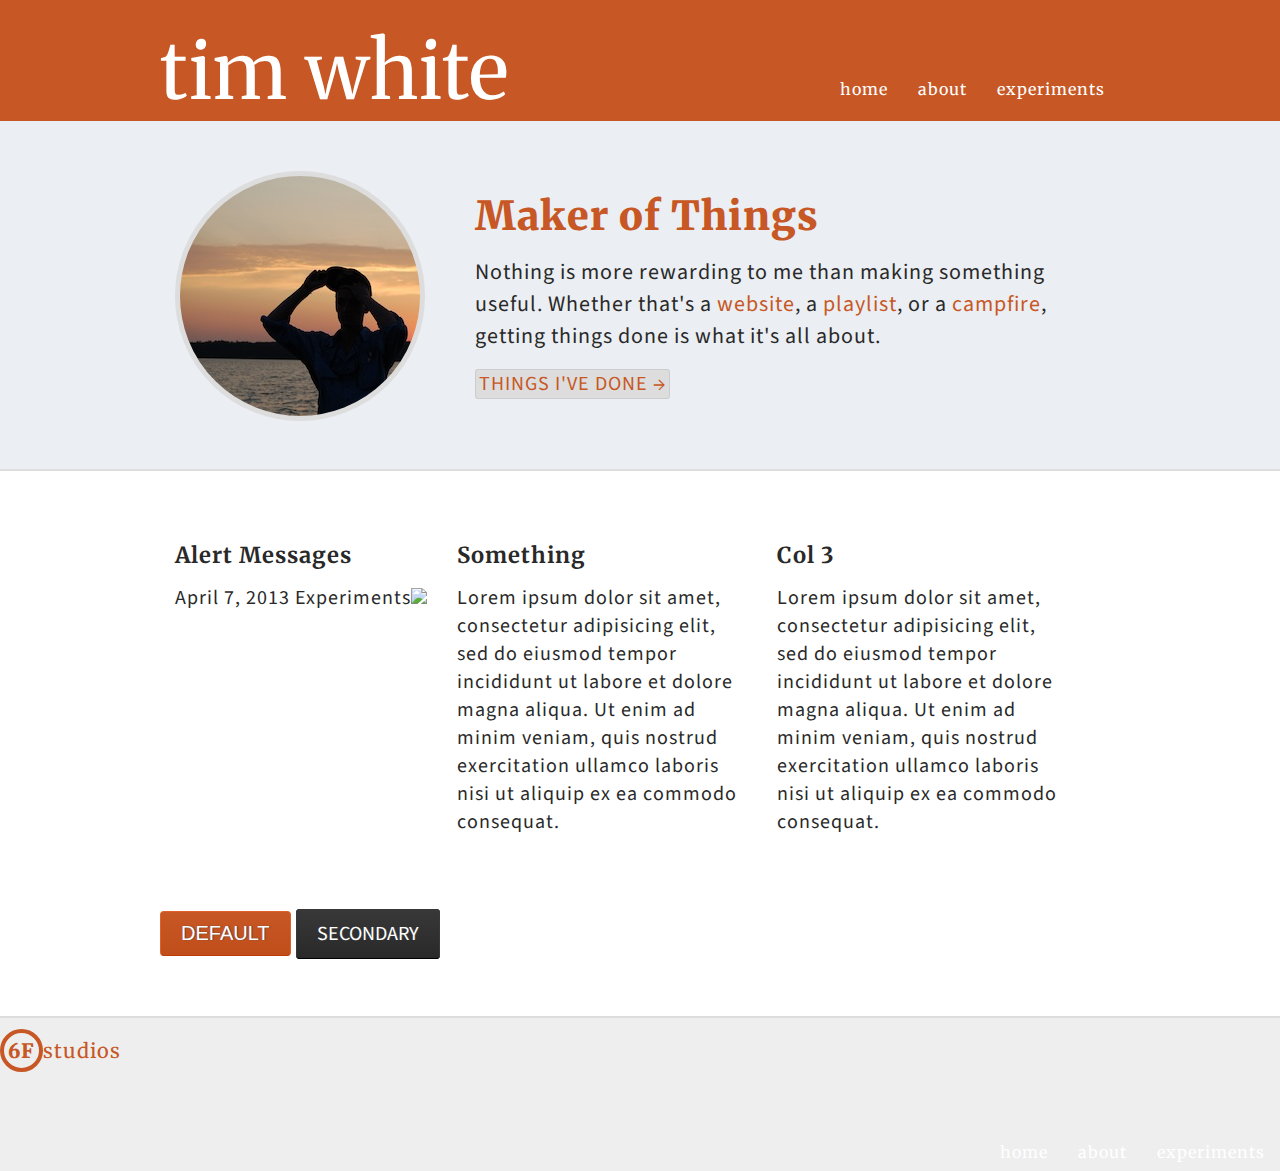
==== index.html @ 1db443c1 "First commit" ====
<!doctype html>
<html>
<head>
	<link rel="stylesheet" type="text/css" href="style.css">
	<link href='http://fonts.googleapis.com/css?family=Source+Sans+Pro:400|Merriweather:400,700' rel='stylesheet' type='text/css'>
</head>
<body>
	<nav class="primary-nav clearfix">
		<div class="nav-wrapper clearfix">
			<h1 class="title-headline">tim white</h1>
			<ul class="nav-links pull-right">
				<li><a href="index.html">home</a></li>
				<li><a href="about.html">about</a></li>
				<li><a href="experiments.html">experiments</a></li>
			</ul>
		</div>
	</nav>
	<div class="home-intro">
		<div class="grid-layout clearfix">
			<div class="profile-photo col-1"></div>
			<div class="col-2-3">
				<h1>Maker of Things</h1>
				<p>Nothing is more rewarding to me than making something useful. Whether that's a <a href="">website</a>, a <a href="">playlist</a>, or a <a href="">campfire</a>, getting things done is what it's all about.</p>
				<a class="read-more" href="">Things I've done</a>
			</div>
		</div>
	</div>
	<div class="grid-layout">
		<div class="col-1-2-3 clearfix">
			<div class="col-1">
				<h2>Alert Messages</h2>
				<p><span class="date">April 7, 2013</span> <span class="tag">Experiments</span><img src="http://www.dummyimage.com/290x300" /></p>
			</div>
			<div class="col-2">
				<h2>Something</h2>
				<p>Lorem ipsum dolor sit amet, consectetur adipisicing elit, sed do eiusmod tempor incididunt ut labore et dolore magna aliqua. Ut enim ad minim veniam, quis nostrud exercitation ullamco laboris nisi ut aliquip ex ea commodo consequat.</p>
			</div>
			<div class="col-3">
				<h2>Col 3</h2>
				<p>Lorem ipsum dolor sit amet, consectetur adipisicing elit, sed do eiusmod tempor incididunt ut labore et dolore magna aliqua. Ut enim ad minim veniam, quis nostrud exercitation ullamco laboris nisi ut aliquip ex ea commodo consequat.</p>
			</div>
		</div>
		<div class="col-1-2-3 clearfix">
			<button class="button">DEFAULT</button>
			<a class="button button-secondary">SECONDARY</a>
		</div>
	</div>
	<footer class="primary-footer clearfix">
		<div class="studios-logo">
			<a href="http://www.6fstudios.com"><span class="six-f">6F</span>studios</a>
		</div>
		<ul class="nav-links pull-right">
			<li><a href="">home</a></li>
			<li><a href="">about</a></li>
			<li><a href="">experiments</a></li>
		</ul>
	</footer>
</body>
</html>
---- style.css ----
/****************
***** RESET *****
****************/
body {
	font-family: 'Source Sans Pro', sans-serif;
	font-weight: 400;
	font-size:20px;
	color: #292929;
	letter-spacing: 1px;
	margin: 0;
}
h1 {
	font-family: 'Merriweather', serif;
	font-size: 40px;
	font-weight: 900;
	color: #C75724;
	padding: 0;
	margin: 0;
}
h2 {
	margin: 10px 0;
	padding: 0;
	font-size: 22px;
	font-family: 'Merriweather', serif;
	font-weight: 700;
}
h4 {
	margin: 0;
	font-size: 20px;
	font-family: 'Source Sans Pro', sans-serif;
	font-weight: bold;
}
p {
	padding: 0;
	margin: 15px 0;
}
a {
	color: #C75724;
	border-radius: 3px;
	text-decoration: none;
}
a:hover {
	background-color: #eee;
}
hr {
	border-top: none;
	border-right: none;
	border-left: none;
	border-bottom: 1px solid #ddd;
}

/****************
***** NAV *****
****************/
.primary-nav {
	width: 100%;
	background-color: #C75724;
}
.nav-wrapper {
	max-width: 960px;
	margin: 0 auto;
	padding: 20px 0 0 0;
}
.nav-links {
	padding: 50px 0 0 0;
	margin: 0;
	vertical-align: bottom;
}
.nav-links li {
	float: left;
	list-style: none;
	vertical-align: bottom;
	padding: 0;
	margin: 5px;
}
.nav-links a {
	color: #fff;
	background: none;
	font-size: 16px;
	font-family: 'Merriweather', serif;
	padding: 5px 10px;
}
.nav-links a:hover {
	background-color: #292929;
}

/****************
***** GRID *****
****************/
.grid-layout {
	max-width: 960px;
	margin: 0 auto;
}
.col-1,.col-2,.col-3 {
	max-width: 290px;
	float: left;
	margin: 0 15px;
}
.col-1-2,.col-2-3 {
	max-width: 630px;
	width: 100%;
}
.col-1-2 {
	margin: 0 15px;
	float: left;
}
.col-2-3 {
	margin-left: 15px;
	float: right;
}
.col-1-2-3 {
	max-width: 960px;
	margin: 60px 0;
}
.home-intro .col-2-3 {
	padding: 30px 15px;
}
.home-intro .grid-layout {
	padding: 40px 0;
}

/****************
***** STYLES *****
****************/
.home-intro {
	background-color: #EBEEF2;
	font-size: 22px;
	border-bottom: 2px solid #ddd;
}
.title-headline {
	font-size: 80px;
	font-weight: 400;
	display: block;
	color: #fff;
	float: left;
}
.profile-photo {
	background-image: url("tim.JPG");
	border-radius: 200px;
	border: 5px solid #ddd;
	width: 240px;
	height: 240px;
	margin-top: 10px;
}
.six-f {
	border: 4px solid #C75724;
	border-radius: 100px;
	color: #C75724;
	padding: 5px 4px;
	font-size: 20px;
	font-weight: 900;
}
.studios-logo {
	font-family: 'Merriweather', serif;
	color: #C75724;
	margin: 20px 0;
}
.studios-logo a {
	color: #C75724;
	font-weight: normal;
	font-size: 20px;
}
.studios-logo a:hover {
	background: none;
}

/****************
***** LINKS & BUTTONS *****
****************/
.read-more {
	text-transform: uppercase;
	font-size: 20px;
	color: #c75724;
	background-color: #ddd;
	padding: 0 3px;
	border: 1px solid #ccc;
}
.read-more:after {
	content: '\00a0\2192'
}
.read-more:hover {
	color: #eee;
	background-color: #292929;
	border: none;
}
.button {
	font-size: 20px;
	background: #c75724;
	background-image: linear-gradient(to bottom, #c75724 0%,#BF4E1B 100%);
	color: #fff;
	text-shadow: 1px 0px 1px #444;
	letter-spacing: normal;
	padding: 10px 20px;
	border: 1px solid;
	border-radius: 4px;
	border-color: #DE612C #DE612C #BF3900 #DE612C;
}
.button:hover {
	background-image: none;
	cursor: pointer;
	border-color: #BF3900;
}
.button:active {
	box-shadow: inset 0px 3px 5px #BF3900;
	text-shadow: none;
}
.button-secondary {
	background: #292929;
	background-image: linear-gradient(to bottom, #383838 0%,#292929 100%);
	border-color: #383838 #383838 #000 #383838;
}
.button-secondary:hover {
	background-image: none;
	background: #292929;
	cursor: pointer;
	border-color: #000;
}
.button-secondary:active {
	box-shadow: inset 0px 3px 5px #000;
	text-shadow: none;
}

/****************
***** ALERTS *****
****************/
.alert {
	padding: 20px 30px;
	margin: 15px 0;
	width: 100%;
	background-color: #D6D9FF;
	color: #093161;
	border-radius: 5px;
	border: 1px solid #ddd;
	font-size: 16px;
	text-shadow: 1px 1px 1px #eee;
}
.alert-small {
	padding: 10px 30px;
	margin: 15px 0;
	font-size: 16px;
}
.alert-success {
	background-color: #C7FFCC;
	color: #00661A;
	border: 1px solid #94EB95;
}
.alert-warning {
	background-color: #FFEEBF;
	color: #FF7300;
	border: 1px solid #FFC573;
}
.alert-error {
	background-color: #FFCCCC;
	color: #FF0400;
	border: 1px solid #FF9E9E;
}
.alert-icon {
	float: left;
	background-color: green;
	height: 100%;
	width: 20px;
}
.alert-small .alert-icon {
	margin: -50px 0 0 -30px;
}
.close {
	float: right;
	font-size: 20px;
	font-weight: bold;
	line-height: 20px;
	color: #000000;
	text-shadow: 0 1px 0 #ffffff;
	opacity: 0.2;
}
button.close {
	padding: 0;
	cursor: pointer;
	background: transparent;
	border: 0;
	-webkit-appearance: none;
}
.alert .close {
	position: relative;
	top: -2px;
	right: -21px;
	line-height: 20px;
}

/****************
***** FOOTER *****
****************/
.primary-footer {
	background-color: #eee;
	border-top: 2px solid #ddd;
}

/****************
***** HELPER *****
****************/
.hidden {
	display: none;
}
.pull-left {
	float: left;
}
.pull-right {
	float: right;
}
.inverse {
	color: #fff;
}
.clearfix:before,
.clearfix:after {
  content: "";
  display: table;
}
.clearfix:after {
  clear: both;
}
.clearfix {
  *zoom: 1;
}

/* COLORS **********************

dark: #2B2D36;
orangeish: #C75724;
blue: #179EFF;
bk-blue: #093161;
green: #6AF01D;

*/
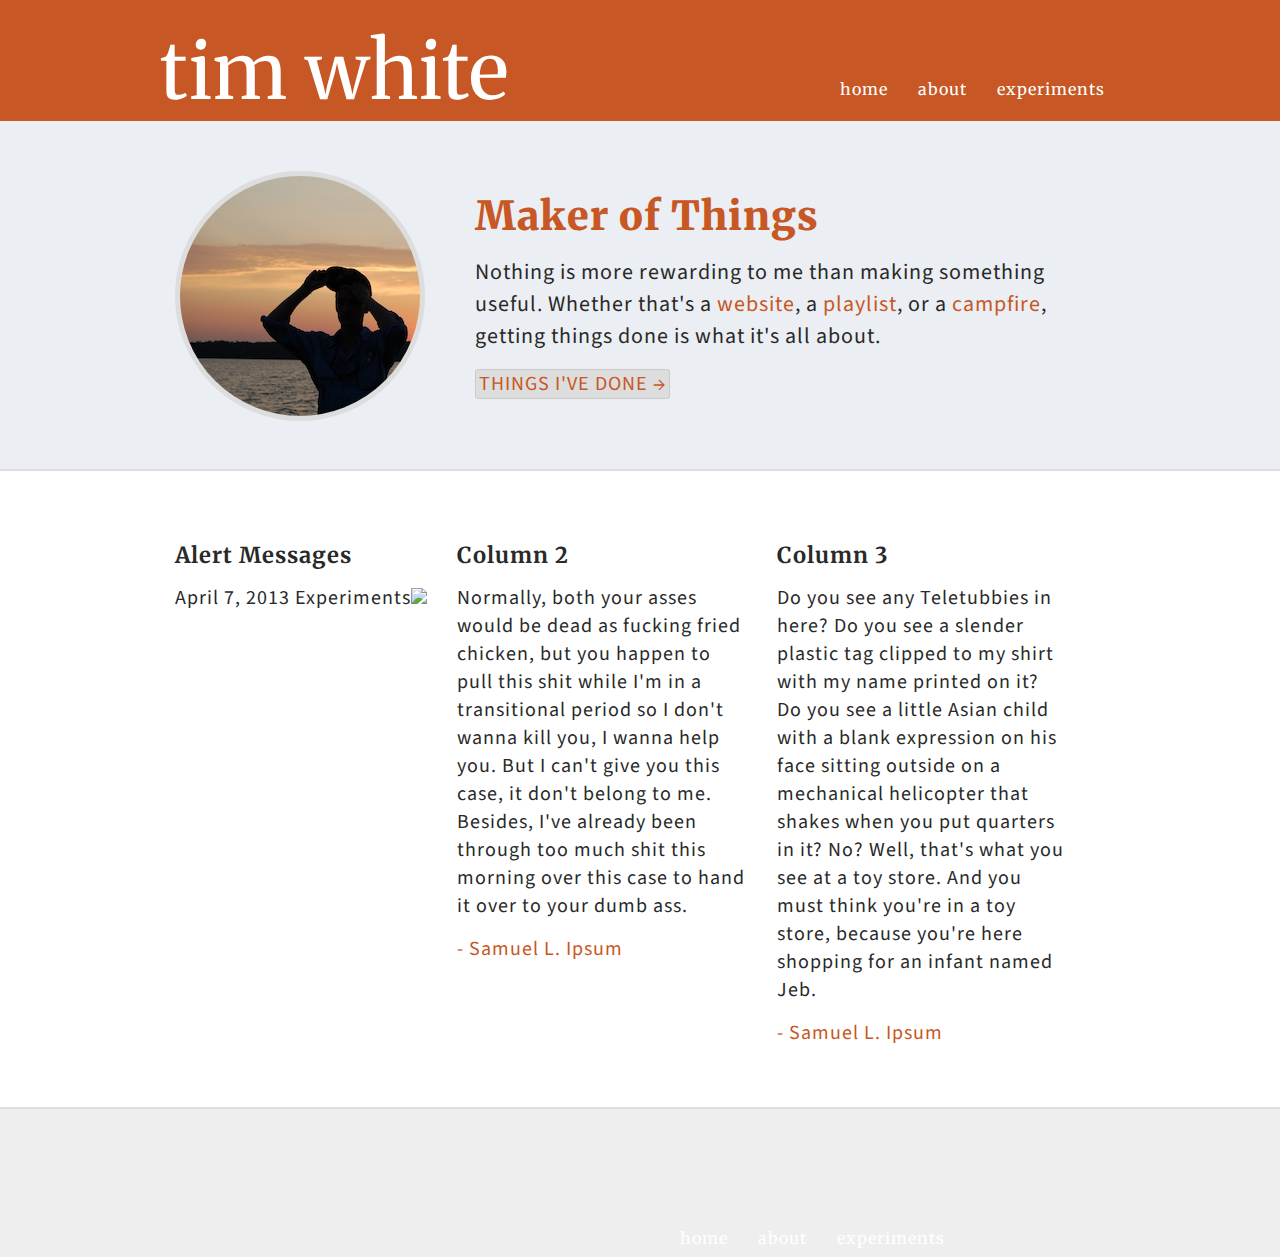
==== commit 5d8ede2b: "Added GA" ====
--- a/index.html
+++ b/index.html
@@ -32,28 +32,35 @@
 				<p><span class="date">April 7, 2013</span> <span class="tag">Experiments</span><img src="http://www.dummyimage.com/290x300" /></p>
 			</div>
 			<div class="col-2">
-				<h2>Something</h2>
-				<p>Lorem ipsum dolor sit amet, consectetur adipisicing elit, sed do eiusmod tempor incididunt ut labore et dolore magna aliqua. Ut enim ad minim veniam, quis nostrud exercitation ullamco laboris nisi ut aliquip ex ea commodo consequat.</p>
+				<h2>Column 2</h2>
+				<p>Normally, both your asses would be dead as fucking fried chicken, but you happen to pull this shit while I'm in a transitional period so I don't wanna kill you, I wanna help you. But I can't give you this case, it don't belong to me. Besides, I've already been through too much shit this morning over this case to hand it over to your dumb ass.</p>
+				<a href="http://www.slipsum.com">- Samuel L. Ipsum</a>
 			</div>
 			<div class="col-3">
-				<h2>Col 3</h2>
-				<p>Lorem ipsum dolor sit amet, consectetur adipisicing elit, sed do eiusmod tempor incididunt ut labore et dolore magna aliqua. Ut enim ad minim veniam, quis nostrud exercitation ullamco laboris nisi ut aliquip ex ea commodo consequat.</p>
+				<h2>Column 3</h2>
+				<p>Do you see any Teletubbies in here? Do you see a slender plastic tag clipped to my shirt with my name printed on it? Do you see a little Asian child with a blank expression on his face sitting outside on a mechanical helicopter that shakes when you put quarters in it? No? Well, that's what you see at a toy store. And you must think you're in a toy store, because you're here shopping for an infant named Jeb.</p>
+				<a href="http://www.slipsum.com">- Samuel L. Ipsum</a>
 			</div>
-		</div>
-		<div class="col-1-2-3 clearfix">
-			<button class="button">DEFAULT</button>
-			<a class="button button-secondary">SECONDARY</a>
 		</div>
 	</div>
 	<footer class="primary-footer clearfix">
-		<div class="studios-logo">
-			<a href="http://www.6fstudios.com"><span class="six-f">6F</span>studios</a>
+		<div class="col-1-2-3">
+			<ul class="nav-links pull-right">
+				<li><a href="">home</a></li>
+				<li><a href="">about</a></li>
+				<li><a href="">experiments</a></li>
+			</ul>
 		</div>
-		<ul class="nav-links pull-right">
-			<li><a href="">home</a></li>
-			<li><a href="">about</a></li>
-			<li><a href="">experiments</a></li>
-		</ul>
 	</footer>
+	<script>
+  (function(i,s,o,g,r,a,m){i['GoogleAnalyticsObject']=r;i[r]=i[r]||function(){
+  (i[r].q=i[r].q||[]).push(arguments)},i[r].l=1*new Date();a=s.createElement(o),
+  m=s.getElementsByTagName(o)[0];a.async=1;a.src=g;m.parentNode.insertBefore(a,m)
+  })(window,document,'script','//www.google-analytics.com/analytics.js','ga');
+
+  ga('create', 'UA-11843667-11', 'github.io');
+  ga('send', 'pageview');
+
+</script>
 </body>
 </html>--- a/style.css
+++ b/style.css
@@ -47,6 +47,7 @@
 	border-right: none;
 	border-left: none;
 	border-bottom: 1px solid #ddd;
+	margin: 20px 0;
 }
 
 /****************
@@ -122,6 +123,11 @@
 /****************
 ***** STYLES *****
 ****************/
+.experiment {
+	margin-bottom: 40px;
+	padding-bottom: 30px;
+	border-bottom: 2px solid #ddd;
+}
 .home-intro {
 	background-color: #EBEEF2;
 	font-size: 22px;
@@ -183,7 +189,7 @@
 	background-color: #292929;
 	border: none;
 }
-.button {
+button, .button {
 	font-size: 20px;
 	background: #c75724;
 	background-image: linear-gradient(to bottom, #c75724 0%,#BF4E1B 100%);
@@ -194,13 +200,14 @@
 	border: 1px solid;
 	border-radius: 4px;
 	border-color: #DE612C #DE612C #BF3900 #DE612C;
-}
-.button:hover {
+	text-transform: uppercase;
+}
+button:hover, .button:hover {
 	background-image: none;
 	cursor: pointer;
 	border-color: #BF3900;
 }
-.button:active {
+button:active, .button:active {
 	box-shadow: inset 0px 3px 5px #BF3900;
 	text-shadow: none;
 }
@@ -287,6 +294,41 @@
 }
 
 /****************
+***** TOOLTIPS *****
+****************/
+.tooltip {
+	position: relative;
+}
+.tooltip span {
+  	display:none;
+  	position:absolute;
+	z-index: 1;
+	left: 0;
+	top: 0;
+	padding: 5px 10px;
+	font-size: 13px;
+	border-radius: 3px;
+	box-shadow:2px 2px 10px gray;
+	background-color: #292929;
+	color: #fff;
+	max-width: 300px;
+	text-transform: lowercase;
+}
+.tooltip span:after {
+	position: absolute;
+	bottom: -6px;
+	left: 20px;
+    content: '';
+    border-top: solid 9px #292929;
+    border-left: solid 10px transparent;
+    border-right: solid 10px transparent;
+
+}
+.tooltip:hover span{
+	display: block;
+}
+
+/****************
 ***** FOOTER *****
 ****************/
 .primary-footer {
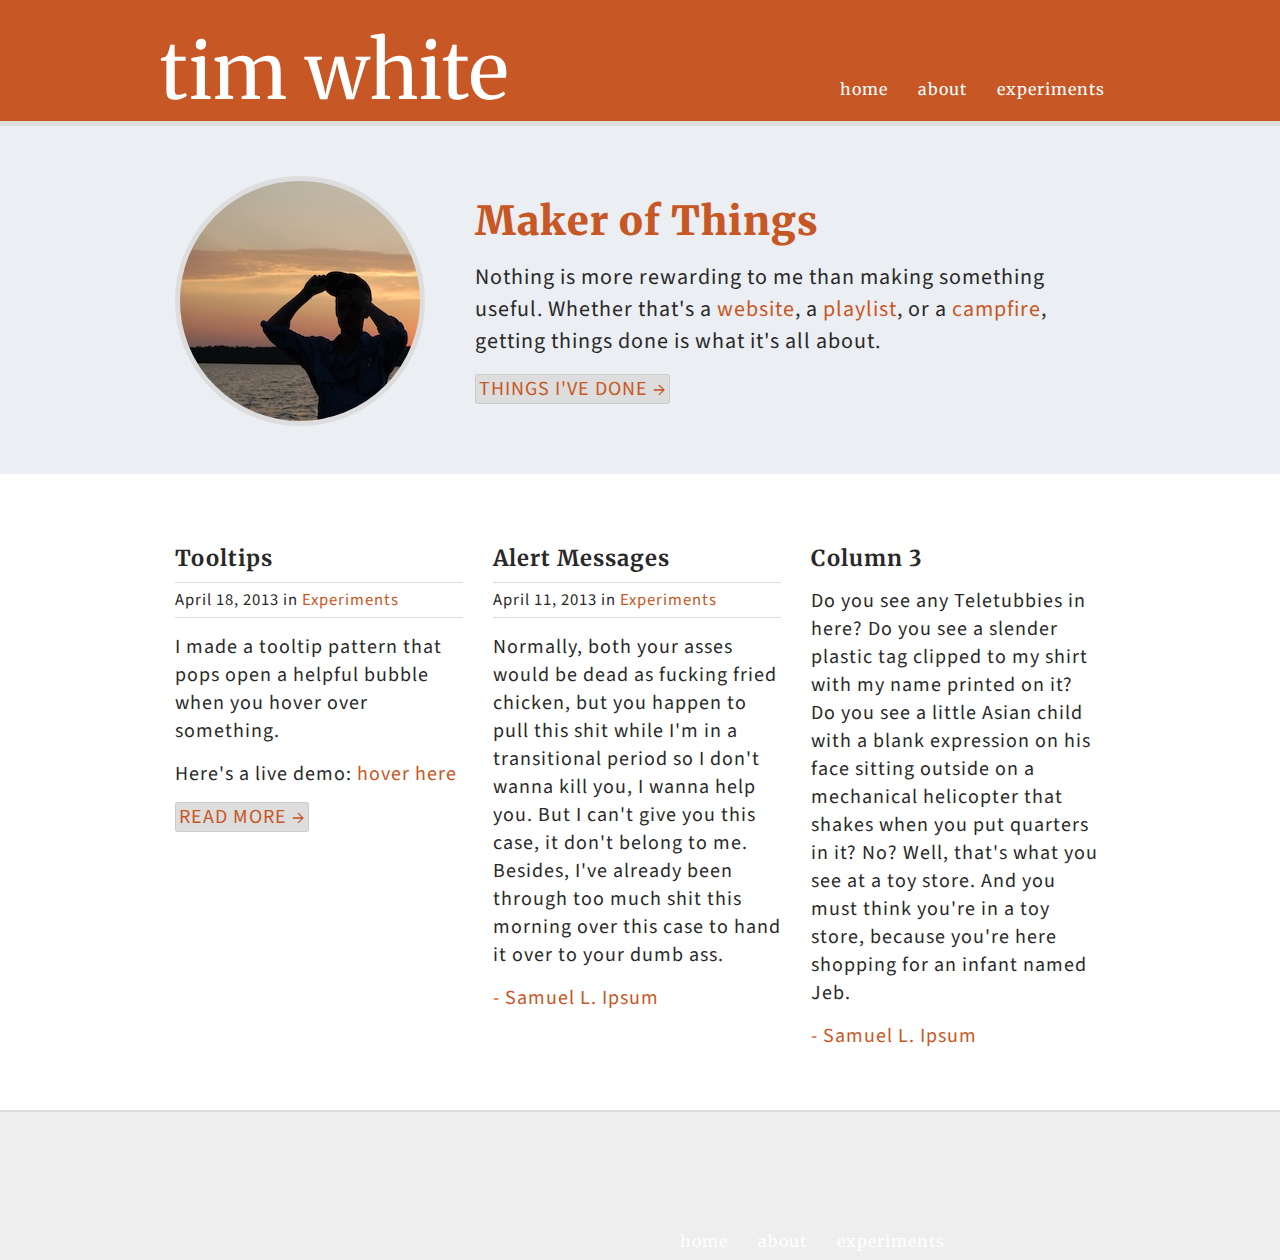
==== commit 7b06df9a: "tooltips and homepage" ====
--- a/index.html
+++ b/index.html
@@ -7,7 +7,7 @@
 <body>
 	<nav class="primary-nav clearfix">
 		<div class="nav-wrapper clearfix">
-			<h1 class="title-headline">tim white</h1>
+			<h1 class="title-headline"><a href="index.html">tim white</a></h1>
 			<ul class="nav-links pull-right">
 				<li><a href="index.html">home</a></li>
 				<li><a href="about.html">about</a></li>
@@ -21,18 +21,24 @@
 			<div class="col-2-3">
 				<h1>Maker of Things</h1>
 				<p>Nothing is more rewarding to me than making something useful. Whether that's a <a href="">website</a>, a <a href="">playlist</a>, or a <a href="">campfire</a>, getting things done is what it's all about.</p>
-				<a class="read-more" href="">Things I've done</a>
+				<a class="read-more" href="about.html">Things I've done</a>
 			</div>
 		</div>
 	</div>
 	<div class="grid-layout">
 		<div class="col-1-2-3 clearfix">
 			<div class="col-1">
-				<h2>Alert Messages</h2>
-				<p><span class="date">April 7, 2013</span> <span class="tag">Experiments</span><img src="http://www.dummyimage.com/290x300" /></p>
+				<h2>Tooltips</h2>
+				<div class="post-meta"><span class="date">April 18, 2013</span> in <a href="experiments.html" class="tag">Experiments</a></div>
+				<p>I made a tooltip pattern that pops open a helpful bubble when you hover over something.</p>
+				<p>Here's a live demo: <a href="" class="tooltip"><span>hi there, this is a tooltip</span>hover here</a>
+				</p>
+				<a class="read-more" href="experiments.html">Read More</a>
 			</div>
 			<div class="col-2">
-				<h2>Column 2</h2>
+				<h2>Alert Messages</h2>
+				<date>
+				<div class="post-meta"><span class="date">April 11, 2013</span> in <a href="experiments.html" class="tag">Experiments</a></div>
 				<p>Normally, both your asses would be dead as fucking fried chicken, but you happen to pull this shit while I'm in a transitional period so I don't wanna kill you, I wanna help you. But I can't give you this case, it don't belong to me. Besides, I've already been through too much shit this morning over this case to hand it over to your dumb ass.</p>
 				<a href="http://www.slipsum.com">- Samuel L. Ipsum</a>
 			</div>
--- a/style.css
+++ b/style.css
@@ -49,6 +49,13 @@
 	border-bottom: 1px solid #ddd;
 	margin: 20px 0;
 }
+code {
+	border: 1px solid #ddd;
+	background-color: #eee;
+	padding: 2px;
+	border-radius: 2px;
+	font-size: smaller;
+}
 
 /****************
 ***** NAV *****
@@ -56,6 +63,7 @@
 .primary-nav {
 	width: 100%;
 	background-color: #C75724;
+	border-bottom: 5px solid #ddd
 }
 .nav-wrapper {
 	max-width: 960px;
@@ -89,15 +97,19 @@
 ***** GRID *****
 ****************/
 .grid-layout {
+	width: 100%;
 	max-width: 960px;
 	margin: 0 auto;
 }
 .col-1,.col-2,.col-3 {
+	width: 30%;
 	max-width: 290px;
+	min-width: 200px;
 	float: left;
 	margin: 0 15px;
 }
 .col-1-2,.col-2-3 {
+	width: 60%;
 	max-width: 630px;
 	width: 100%;
 }
@@ -110,6 +122,7 @@
 	float: right;
 }
 .col-1-2-3 {
+	width: 100%;
 	max-width: 960px;
 	margin: 60px 0;
 }
@@ -123,6 +136,12 @@
 /****************
 ***** STYLES *****
 ****************/
+.post-meta {
+	border-top: 1px solid #ddd;
+	border-bottom: 1px solid #ddd;
+	padding: 5px 0;
+	font-size: smaller;
+}
 .experiment {
 	margin-bottom: 40px;
 	padding-bottom: 30px;
@@ -131,14 +150,15 @@
 .home-intro {
 	background-color: #EBEEF2;
 	font-size: 22px;
-	border-bottom: 2px solid #ddd;
-}
-.title-headline {
+	/*border-bottom: 5px solid #ddd;*/
+}
+.title-headline, .title-headline a, .title-headline a:hover {
 	font-size: 80px;
 	font-weight: 400;
 	display: block;
 	color: #fff;
 	float: left;
+	background: none;
 }
 .profile-photo {
 	background-image: url("tim.JPG");
@@ -302,10 +322,12 @@
 .tooltip span {
   	display:none;
   	position:absolute;
+  	width: auto;
 	z-index: 1;
 	left: 0;
-	top: 0;
+	top: -35px;
 	padding: 5px 10px;
+	margin: 0;
 	font-size: 13px;
 	border-radius: 3px;
 	box-shadow:2px 2px 10px gray;
@@ -313,6 +335,7 @@
 	color: #fff;
 	max-width: 300px;
 	text-transform: lowercase;
+	white-space: nowrap;
 }
 .tooltip span:after {
 	position: absolute;
@@ -326,6 +349,7 @@
 }
 .tooltip:hover span{
 	display: block;
+	padding: 5px 10px;
 }
 
 /****************
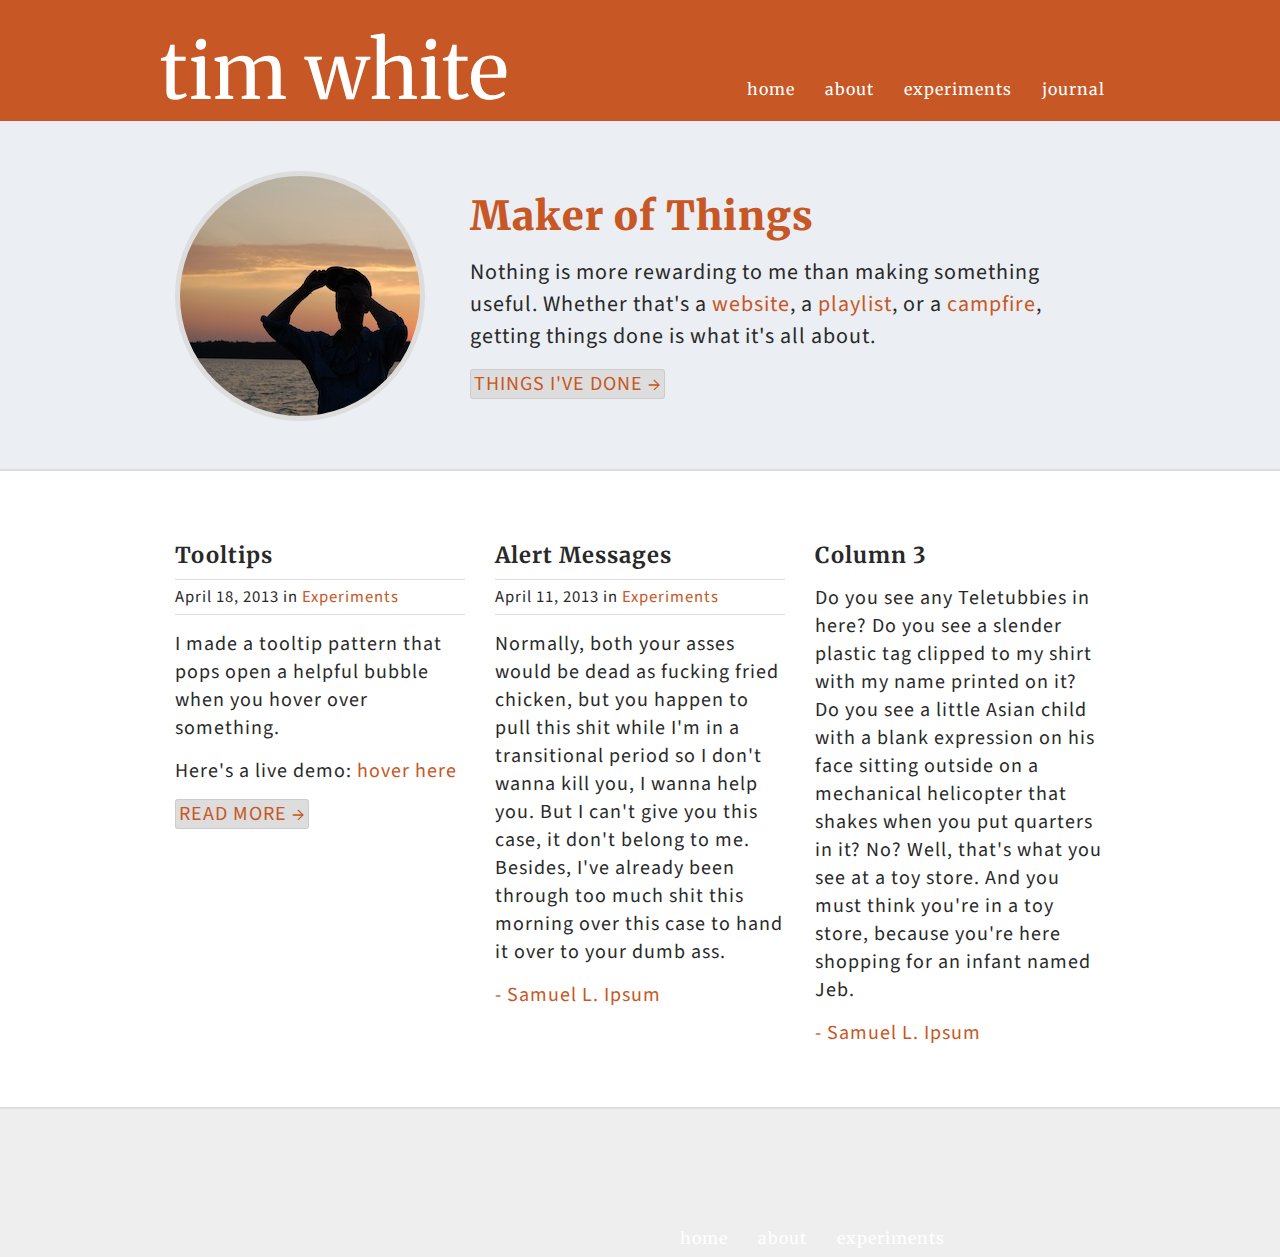
==== commit fce30aa8: "added journal page" ====
--- a/index.html
+++ b/index.html
@@ -1,7 +1,8 @@
+
 <!doctype html>
 <html>
 <head>
-	<link rel="stylesheet" type="text/css" href="style.css">
+	<link rel="stylesheet" type="text/css" href="stylesheets/style.css">
 	<link href='http://fonts.googleapis.com/css?family=Source+Sans+Pro:400|Merriweather:400,700' rel='stylesheet' type='text/css'>
 </head>
 <body>
@@ -12,6 +13,7 @@
 				<li><a href="index.html">home</a></li>
 				<li><a href="about.html">about</a></li>
 				<li><a href="experiments.html">experiments</a></li>
+				<li><a href="journal.html">journal</a></li>
 			</ul>
 		</div>
 	</nav>
--- a/stylesheets/style.css
+++ b/stylesheets/style.css
@@ -0,0 +1,423 @@
+/****************
+***** RESET *****
+****************/
+body {
+	font-family: 'Source Sans Pro', sans-serif;
+	font-weight: 400;
+	font-size:20px;
+	color: #292929;
+	letter-spacing: 1px;
+	margin: 0;
+}
+h1 {
+	font-family: 'Merriweather', serif;
+	font-size: 40px;
+	font-weight: 900;
+	color: #C75724;
+	padding: 0;
+	margin: 0;
+}
+h2 {
+	margin: 10px 0;
+	padding: 0;
+	font-size: 22px;
+	font-family: 'Merriweather', serif;
+	font-weight: 700;
+}
+h4 {
+	margin: 0;
+	font-size: 20px;
+	font-family: 'Source Sans Pro', sans-serif;
+	font-weight: bold;
+}
+p {
+	padding: 0;
+	margin: 15px 0;
+}
+a {
+	color: #C75724;
+	border-radius: 3px;
+	text-decoration: none;
+}
+a:hover {
+	background-color: #eee;
+}
+hr {
+	border-top: none;
+	border-right: none;
+	border-left: none;
+	border-bottom: 1px solid #ddd;
+	margin: 20px 0;
+}
+code {
+	border: 1px solid #ddd;
+	background-color: #eee;
+	padding: 2px;
+	border-radius: 2px;
+	font-size: smaller;
+}
+
+/****************
+***** NAV *****
+****************/
+.primary-nav {
+	width: 100%;
+	background-color: #C75724;
+}
+.nav-wrapper {
+	max-width: 960px;
+	margin: 0 auto;
+	padding: 20px 0 0 0;
+}
+.nav-links {
+	padding: 50px 0 0 0;
+	margin: 0;
+	vertical-align: bottom;
+}
+.nav-links li {
+	float: left;
+	list-style: none;
+	vertical-align: bottom;
+	padding: 0;
+	margin: 5px;
+}
+.nav-links a {
+	color: #fff;
+	background: none;
+	font-size: 16px;
+	font-family: 'Merriweather', serif;
+	padding: 5px 10px;
+}
+.nav-links a:hover,
+.nav-links a.active {
+	background-color: #292929;
+}
+
+/****************
+***** GRID *****
+****************/
+.grid-layout {
+	max-width: 960px;
+	width: 100%;
+	margin: 0 auto;
+}
+.col-1,.col-2,.col-3 {
+	max-width: 290px;
+	width: 30.208333333%;
+	float: left;
+	margin: 0 1.5625%;
+}
+.col-1-2,.col-2-3 {
+	max-width: 625px;
+	width: 65.104166666%;
+}
+.col-1-2 {
+	margin-right: 1.5625%;
+	float: left;
+}
+.col-2-3 {
+	margin-left: 1.5625%;
+	float: left;
+}
+.col-1-2-3 {
+	max-width: 960px;
+	width: 100%;
+	margin: 60px 0;
+}
+.home-intro .col-2-3 {
+	padding: 30px 1.5625%;
+}
+.home-intro .grid-layout {
+	padding: 40px 0;
+}
+
+/****************
+***** STYLES *****
+****************/
+.post-meta {
+	border-top: 1px solid #ddd;
+	border-bottom: 1px solid #ddd;
+	padding: 5px 0;
+	font-size: smaller;
+}
+.experiment {
+	margin-bottom: 40px;
+	padding-bottom: 30px;
+	border-bottom: 2px solid #ddd;
+}
+.home-intro {
+	background-color: #EBEEF2;
+	font-size: 22px;
+	border-bottom: 2px solid #ddd;
+}
+.title-headline a {
+	font-size: 80px;
+	font-weight: 400;
+	display: block;
+	color: #fff;
+	float: left;
+}
+.title-headline a:hover {
+	background: none;
+}
+.profile-photo {
+	background-image: url("tim.JPG");
+	border-radius: 200px;
+	border: 5px solid #ddd;
+	width: 240px;
+	height: 240px;
+	margin-top: 10px;
+}
+.six-f {
+	border: 4px solid #C75724;
+	border-radius: 100px;
+	color: #C75724;
+	padding: 5px 4px;
+	font-size: 20px;
+	font-weight: 900;
+}
+.studios-logo {
+	font-family: 'Merriweather', serif;
+	color: #C75724;
+	margin: 20px 0;
+}
+.studios-logo a {
+	color: #C75724;
+	font-weight: normal;
+	font-size: 20px;
+}
+.studios-logo a:hover {
+	background: none;
+}
+
+/****************
+***** LINKS & BUTTONS *****
+****************/
+.read-more {
+	text-transform: uppercase;
+	font-size: 20px;
+	color: #c75724;
+	background-color: #ddd;
+	padding: 0 3px;
+	border: 1px solid #ccc;
+}
+.read-more:after {
+	content: '\00a0\2192'
+}
+.read-more:hover {
+	color: #eee;
+	background-color: #292929;
+	border: none;
+}
+button, .button {
+	font-size: 20px;
+	background: #c75724;
+	background-image: linear-gradient(to bottom, #c75724 0%,#BF4E1B 100%);
+	color: #fff;
+	text-shadow: 1px 0px 1px #444;
+	letter-spacing: normal;
+	padding: 10px 20px;
+	border: 1px solid;
+	border-radius: 4px;
+	border-color: #DE612C #DE612C #BF3900 #DE612C;
+	text-transform: uppercase;
+}
+button:hover, .button:hover {
+	background-image: none;
+	cursor: pointer;
+	border-color: #BF3900;
+}
+button:active, .button:active {
+	box-shadow: inset 0px 3px 5px #BF3900;
+	text-shadow: none;
+}
+.button-secondary {
+	background: #292929;
+	background-image: linear-gradient(to bottom, #383838 0%,#292929 100%);
+	border-color: #383838 #383838 #000 #383838;
+}
+.button-secondary:hover {
+	background-image: none;
+	background: #292929;
+	cursor: pointer;
+	border-color: #000;
+}
+.button-secondary:active {
+	box-shadow: inset 0px 3px 5px #000;
+	text-shadow: none;
+}
+
+/****************
+***** ALERTS *****
+****************/
+.alert {
+	padding: 20px 30px;
+	margin: 15px 0;
+	width: 100%;
+	background-color: #D6D9FF;
+	color: #093161;
+	border-radius: 5px;
+	border: 1px solid #ddd;
+	font-size: 16px;
+	text-shadow: 1px 1px 1px #eee;
+}
+.alert-small {
+	padding: 10px 30px;
+	margin: 15px 0;
+	font-size: 16px;
+}
+.alert-success {
+	background-color: #C7FFCC;
+	color: #00661A;
+	border: 1px solid #94EB95;
+}
+.alert-warning {
+	background-color: #FFEEBF;
+	color: #FF7300;
+	border: 1px solid #FFC573;
+}
+.alert-error {
+	background-color: #FFCCCC;
+	color: #FF0400;
+	border: 1px solid #FF9E9E;
+}
+.alert-icon {
+	float: left;
+	background-color: green;
+	height: 100%;
+	width: 20px;
+}
+.alert-small .alert-icon {
+	margin: -50px 0 0 -30px;
+}
+.close {
+	float: right;
+	font-size: 20px;
+	font-weight: bold;
+	line-height: 20px;
+	color: #000000;
+	text-shadow: 0 1px 0 #ffffff;
+	opacity: 0.2;
+}
+button.close {
+	padding: 0;
+	cursor: pointer;
+	background: transparent;
+	border: 0;
+	-webkit-appearance: none;
+}
+.alert .close {
+	position: relative;
+	top: -2px;
+	right: -21px;
+	line-height: 20px;
+}
+
+/****************
+***** TOOLTIPS *****
+****************/
+.tooltip {
+	position: relative;
+}
+.tooltip span {
+  	display:none;
+  	position:absolute;
+  	width: auto;
+	z-index: 1;
+	left: 0;
+	top: -35px;
+	padding: 5px 10px;
+	margin: 0;
+	font-size: 13px;
+	border-radius: 3px;
+	box-shadow:2px 2px 10px gray;
+	background-color: #292929;
+	color: #fff;
+	text-transform: lowercase;
+	white-space: nowrap;
+}
+.tooltip span:after {
+	position: absolute;
+	bottom: -6px;
+	left: 20px;
+    content: '';
+    border-top: solid 9px #292929;
+    border-left: solid 10px transparent;
+    border-right: solid 10px transparent;
+
+}
+.tooltip:hover span{
+	display: block;
+	padding: 5px 10px;
+}
+
+/****************
+***** JOURNAL ARTICLES *****
+****************/
+article {
+	border-right: 2px solid #ddd;
+	margin: 60px 0 0 0;
+	padding: 0 15px 15px 0;
+	position: relative;
+}
+article p:first-of-type {
+	text-indent: 0;
+	font-style: italic;
+}
+article p {
+	text-indent: 1em;
+}
+article date {
+	display: inline-block;
+	padding: 10px;
+	background-color: #ddd;
+	color: #fff;
+	border-radius: 0 5px 5px 0;
+	position: absolute;
+	top: 0;
+	right: -91px;
+}
+
+/****************
+***** FOOTER *****
+****************/
+.primary-footer {
+	background-color: #eee;
+	border-top: 2px solid #ddd;
+}
+
+/****************
+***** HELPER *****
+****************/
+.hidden {
+	display: none;
+}
+.pull-left {
+	float: left;
+}
+.pull-right {
+	float: right;
+}
+.inverse {
+	color: #fff;
+}
+.clearfix:before,
+.clearfix:after {
+  content: "";
+  display: table;
+}
+.clearfix:after {
+  clear: both;
+}
+.clearfix {
+  *zoom: 1;
+}
+/* COLORS **********************
+
+dark: #2B2D36;
+orangeish: #C75724;
+blue: #179EFF;
+bk-blue: #093161;
+green: #6AF01D;
+
+*/
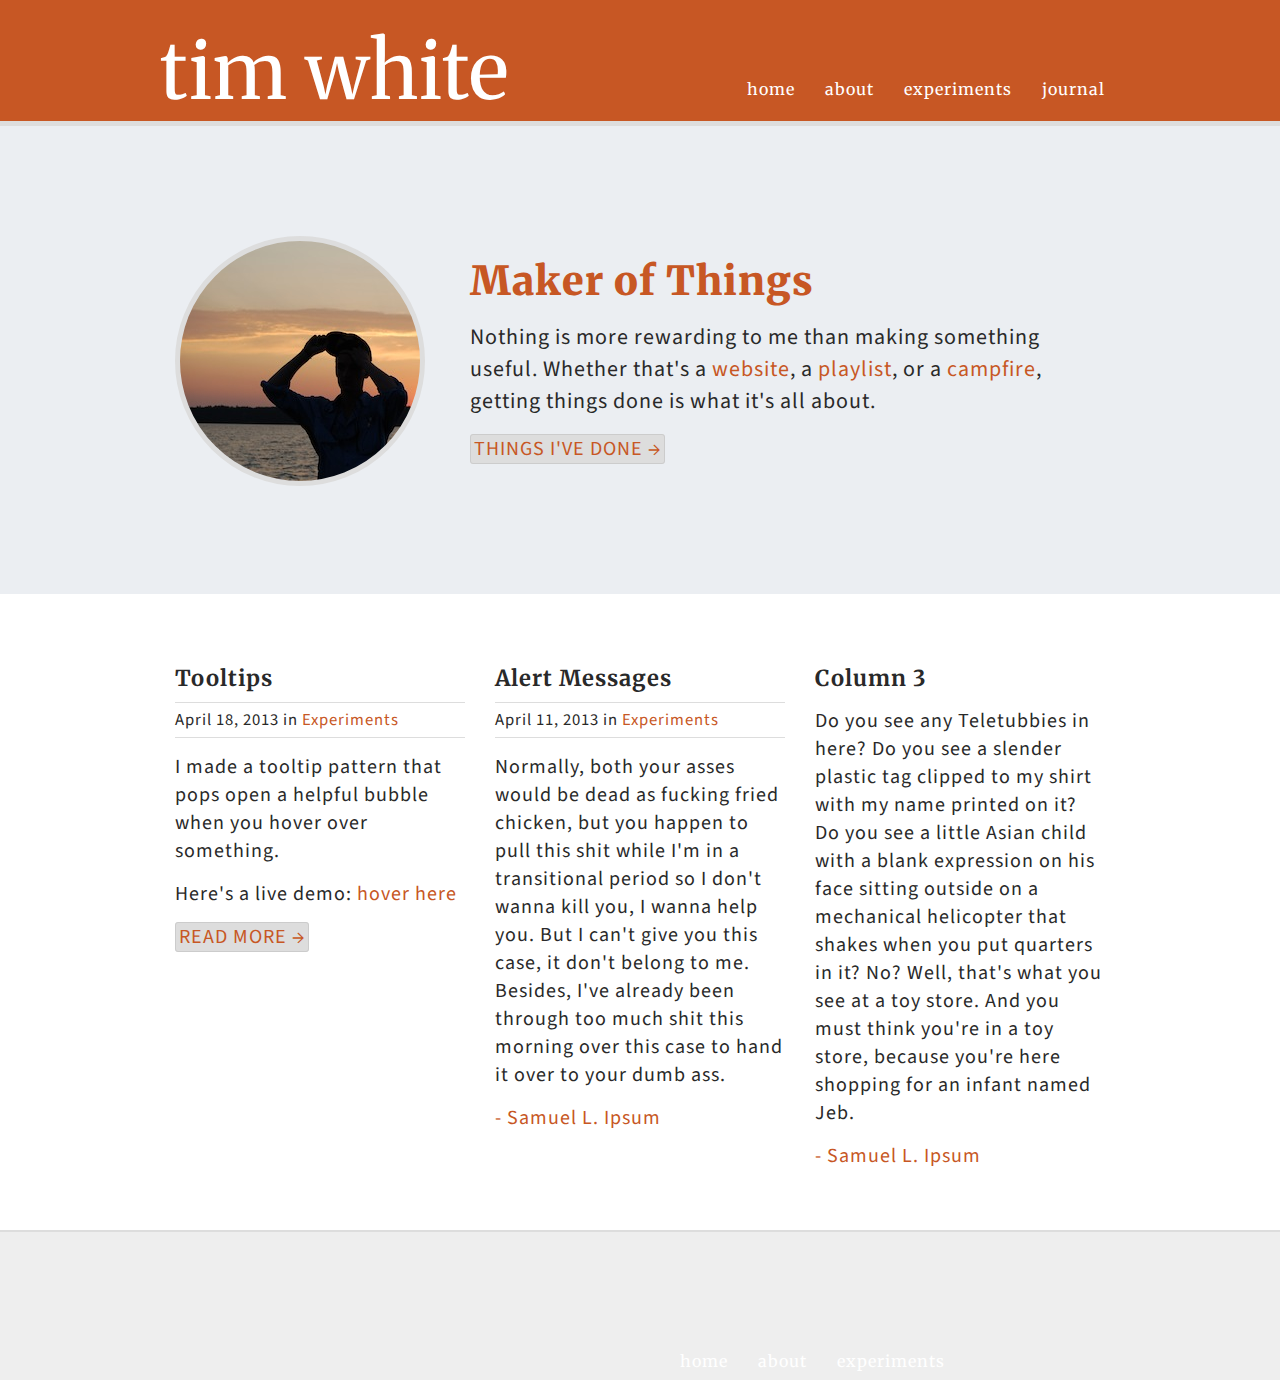
==== commit b5466edc: "fixed css problems" ====
--- a/index.html
+++ b/index.html
@@ -18,12 +18,14 @@
 		</div>
 	</nav>
 	<div class="home-intro">
-		<div class="grid-layout clearfix">
-			<div class="profile-photo col-1"></div>
-			<div class="col-2-3">
-				<h1>Maker of Things</h1>
-				<p>Nothing is more rewarding to me than making something useful. Whether that's a <a href="">website</a>, a <a href="">playlist</a>, or a <a href="">campfire</a>, getting things done is what it's all about.</p>
-				<a class="read-more" href="about.html">Things I've done</a>
+		<div class="grid-layout">
+			<div class="col-1-2-3 clearfix">
+				<div class="profile-photo col-1"></div>
+				<div class="col-2-3">
+					<h1>Maker of Things</h1>
+					<p>Nothing is more rewarding to me than making something useful. Whether that's a <a href="">website</a>, a <a href="">playlist</a>, or a <a href="">campfire</a>, getting things done is what it's all about.</p>
+					<a class="read-more" href="about.html">Things I've done</a>
+				</div>
 			</div>
 		</div>
 	</div>
--- a/stylesheets/style.css
+++ b/stylesheets/style.css
@@ -61,11 +61,12 @@
 ***** NAV *****
 ****************/
 .primary-nav {
-	width: 100%;
 	background-color: #C75724;
+	border-bottom: 5px solid #ddd
 }
 .nav-wrapper {
 	max-width: 960px;
+	width: 100%;
 	margin: 0 auto;
 	padding: 20px 0 0 0;
 }
@@ -97,33 +98,34 @@
 ***** GRID *****
 ****************/
 .grid-layout {
+	width: 100%;
 	max-width: 960px;
-	width: 100%;
 	margin: 0 auto;
-}
-.col-1,.col-2,.col-3 {
-	max-width: 290px;
-	width: 30.208333333%;
-	float: left;
-	margin: 0 1.5625%;
-}
-.col-1-2,.col-2-3 {
-	max-width: 625px;
-	width: 65.104166666%;
-}
-.col-1-2 {
-	margin-right: 1.5625%;
-	float: left;
-}
-.col-2-3 {
-	margin-left: 1.5625%;
-	float: left;
 }
 .col-1-2-3 {
 	max-width: 960px;
 	width: 100%;
 	margin: 60px 0;
 }
+.col-1,.col-2,.col-3 {
+	max-width: 290px;
+	min-width: 200px;
+	width: 30.208333333%;
+	float: left;
+	margin: 0 1.5625%;
+}
+.col-1-2,.col-2-3 {
+	max-width: 625px;
+	width: 65.104166666%;
+}
+.col-1-2 {
+	margin-right: 1.5625%;
+	float: left;
+}
+.col-2-3 {
+	margin-left: 1.5625%;
+	float: left;
+}
 .home-intro .col-2-3 {
 	padding: 30px 1.5625%;
 }
@@ -134,6 +136,13 @@
 /****************
 ***** STYLES *****
 ****************/
+.skill {
+	display: block;
+	width: attr('data-width'+'px');
+	padding: 20px 10px;
+	margin: 10px 0;
+	background-color: green;
+}
 .post-meta {
 	border-top: 1px solid #ddd;
 	border-bottom: 1px solid #ddd;
@@ -148,16 +157,14 @@
 .home-intro {
 	background-color: #EBEEF2;
 	font-size: 22px;
-	border-bottom: 2px solid #ddd;
-}
-.title-headline a {
+	/*border-bottom: 5px solid #ddd;*/
+}
+.title-headline, .title-headline a, .title-headline a:hover {
 	font-size: 80px;
 	font-weight: 400;
 	display: block;
 	color: #fff;
 	float: left;
-}
-.title-headline a:hover {
 	background: none;
 }
 .profile-photo {
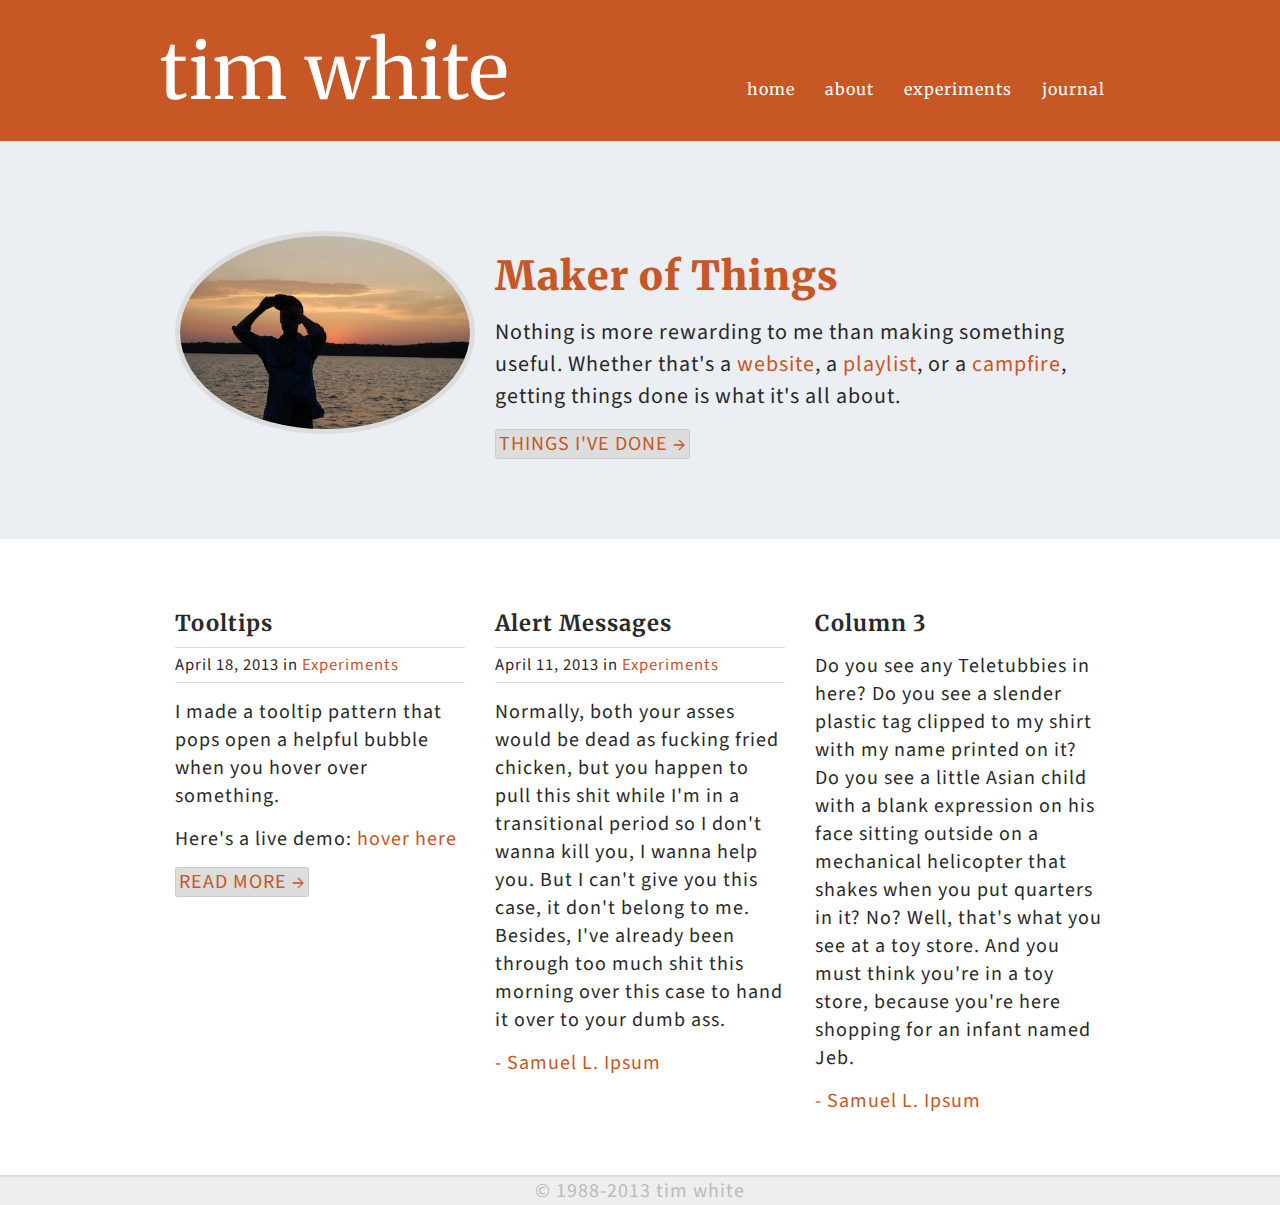
==== commit e2decf6e: "update" ====
--- a/index.html
+++ b/index.html
@@ -1,9 +1,10 @@
-
 <!doctype html>
 <html>
 <head>
+	<link rel="stylesheet" href="stylesheets/icon-style.css">
+	<link href='http://fonts.googleapis.com/css?family=Source+Sans+Pro:400,600|Merriweather:400,700' rel='stylesheet' type='text/css'>
 	<link rel="stylesheet" type="text/css" href="stylesheets/style.css">
-	<link href='http://fonts.googleapis.com/css?family=Source+Sans+Pro:400|Merriweather:400,700' rel='stylesheet' type='text/css'>
+	<title>Tim White | Home</title>
 </head>
 <body>
 	<nav class="primary-nav clearfix">
@@ -20,7 +21,7 @@
 	<div class="home-intro">
 		<div class="grid-layout">
 			<div class="col-1-2-3 clearfix">
-				<div class="profile-photo col-1"></div>
+				<div class="col-1"><img src="tim.JPG"></div>
 				<div class="col-2-3">
 					<h1>Maker of Things</h1>
 					<p>Nothing is more rewarding to me than making something useful. Whether that's a <a href="">website</a>, a <a href="">playlist</a>, or a <a href="">campfire</a>, getting things done is what it's all about.</p>
@@ -54,13 +55,7 @@
 		</div>
 	</div>
 	<footer class="primary-footer clearfix">
-		<div class="col-1-2-3">
-			<ul class="nav-links pull-right">
-				<li><a href="">home</a></li>
-				<li><a href="">about</a></li>
-				<li><a href="">experiments</a></li>
-			</ul>
-		</div>
+		&copy; 1988-2013 tim white
 	</footer>
 	<script>
   (function(i,s,o,g,r,a,m){i['GoogleAnalyticsObject']=r;i[r]=i[r]||function(){
--- a/stylesheets/icon-style.css
+++ b/stylesheets/icon-style.css
@@ -0,0 +1,53 @@
+@font-face {
+	font-family: 'icomoon';
+	src:url('../fonts/icomoon.eot');
+	src:url('../fonts/icomoon.eot?#iefix') format('embedded-opentype'),
+		url('../fonts/icomoon.woff') format('woff'),
+		url('../fonts/icomoon.ttf') format('truetype'),
+		url('../fonts/icomoon.svg#icomoon') format('svg');
+	font-weight: normal;
+	font-style: normal;
+}
+/* Set element's font to icomoon */ 
+.icon-new-tab, .icon-locked, [target='_blank']:after, [href*='https']:after {
+	font-family: 'icomoon';
+	speak: none;
+	font-style: normal;
+	font-weight: normal;
+	font-variant: normal;
+	text-transform: none;
+	line-height: 1;
+	-webkit-font-smoothing: antialiased;
+}
+
+/* Set content of element (by applied class) */
+.icon-new-tab:before {
+	content: "\e000";
+}
+.icon-locked:before {
+	content: "\e001";
+}
+
+/* Set content of element (by complex selector) */
+[target='_blank']:after {
+	color: #ddd;
+	font-size: smaller;
+	content: " \e000"; 
+}
+a:hover[target='_blank']:after{
+	color: #292929; 
+}
+[href*='https']:after {
+	color: #ddd;
+	font-size: smaller;
+	content: " \e001"; 
+}
+a:hover[href*='https']:after{
+	color: #292929; 
+}
+
+
+
+
+
+
--- a/stylesheets/style.css
+++ b/stylesheets/style.css
@@ -62,13 +62,12 @@
 ****************/
 .primary-nav {
 	background-color: #C75724;
-	border-bottom: 5px solid #ddd
 }
 .nav-wrapper {
 	max-width: 960px;
 	width: 100%;
 	margin: 0 auto;
-	padding: 20px 0 0 0;
+	padding: 20px 0;
 }
 .nav-links {
 	padding: 50px 0 0 0;
@@ -108,8 +107,6 @@
 	margin: 60px 0;
 }
 .col-1,.col-2,.col-3 {
-	max-width: 290px;
-	min-width: 200px;
 	width: 30.208333333%;
 	float: left;
 	margin: 0 1.5625%;
@@ -122,26 +119,34 @@
 	margin-right: 1.5625%;
 	float: left;
 }
+.col-1-2:first-of-type {
+	margin-top: 60px;
+}
 .col-2-3 {
 	margin-left: 1.5625%;
 	float: left;
 }
 .home-intro .col-2-3 {
-	padding: 30px 1.5625%;
+	padding-top: 30px;
 }
 .home-intro .grid-layout {
-	padding: 40px 0;
-}
-
-/****************
-***** STYLES *****
+	padding: 20px 0;
+}
+.home-intro {
+	background-color: #EBEEF2;
+	font-size: 22px;
+}
+
+/****************
+***** CUSTOM STYLES *****
 ****************/
 .skill {
 	display: block;
-	width: attr('data-width'+'px');
+	width: 100%;
 	padding: 20px 10px;
 	margin: 10px 0;
-	background-color: green;
+	background-color: #292929;
+	color: #fff;
 }
 .post-meta {
 	border-top: 1px solid #ddd;
@@ -154,11 +159,6 @@
 	padding-bottom: 30px;
 	border-bottom: 2px solid #ddd;
 }
-.home-intro {
-	background-color: #EBEEF2;
-	font-size: 22px;
-	/*border-bottom: 5px solid #ddd;*/
-}
 .title-headline, .title-headline a, .title-headline a:hover {
 	font-size: 80px;
 	font-weight: 400;
@@ -167,34 +167,11 @@
 	float: left;
 	background: none;
 }
-.profile-photo {
-	background-image: url("tim.JPG");
-	border-radius: 200px;
+.home-intro .col-1 img {
+	border-radius: 50%;
 	border: 5px solid #ddd;
-	width: 240px;
-	height: 240px;
 	margin-top: 10px;
-}
-.six-f {
-	border: 4px solid #C75724;
-	border-radius: 100px;
-	color: #C75724;
-	padding: 5px 4px;
-	font-size: 20px;
-	font-weight: 900;
-}
-.studios-logo {
-	font-family: 'Merriweather', serif;
-	color: #C75724;
-	margin: 20px 0;
-}
-.studios-logo a {
-	color: #C75724;
-	font-weight: normal;
-	font-size: 20px;
-}
-.studios-logo a:hover {
-	background: none;
+	width: 100%;
 }
 
 /****************
@@ -367,6 +344,9 @@
 	padding: 0 15px 15px 0;
 	position: relative;
 }
+article:first-of-type {
+	margin-top: 0;
+}
 article p:first-of-type {
 	text-indent: 0;
 	font-style: italic;
@@ -391,6 +371,8 @@
 .primary-footer {
 	background-color: #eee;
 	border-top: 2px solid #ddd;
+	text-align: center;
+	color: #bbb;
 }
 
 /****************
@@ -419,6 +401,56 @@
 .clearfix {
   *zoom: 1;
 }
+
+/******************* 
+*** MEDIA QUERIES 
+*******************/
+@media (max-width: 800px){
+	.nav-links {
+		padding: 1em;
+	}
+	.nav-links a {
+		font-size: .6em;
+		padding: 10px 5px;
+	}
+	.title-headline, .title-headline a, .title-headline a:hover {
+		font-size: 1.75em;
+	}
+	.col-1,.col-2 {
+		width: 46.875%;
+	}
+	.col-3 {
+		width: 100%;
+	}
+	.home-intro .col-1 {
+		width: 30%;
+	}
+}
+@media (max-width: 650px) {
+	.nav-links {
+		display: none;
+	}
+	.col-1 img {
+		display: none;
+	}
+	.home-intro .col-2-3 {
+		width: 100%;
+	}
+	h1,h2,h3,h4 {
+		font-size: 1.2em;
+	}
+	.col-1,.col-2,.col-3 {
+		float: none;
+		width: 100%;
+	}
+}
+
+
+
+
+
+
+
 /* COLORS **********************
 
 dark: #2B2D36;
